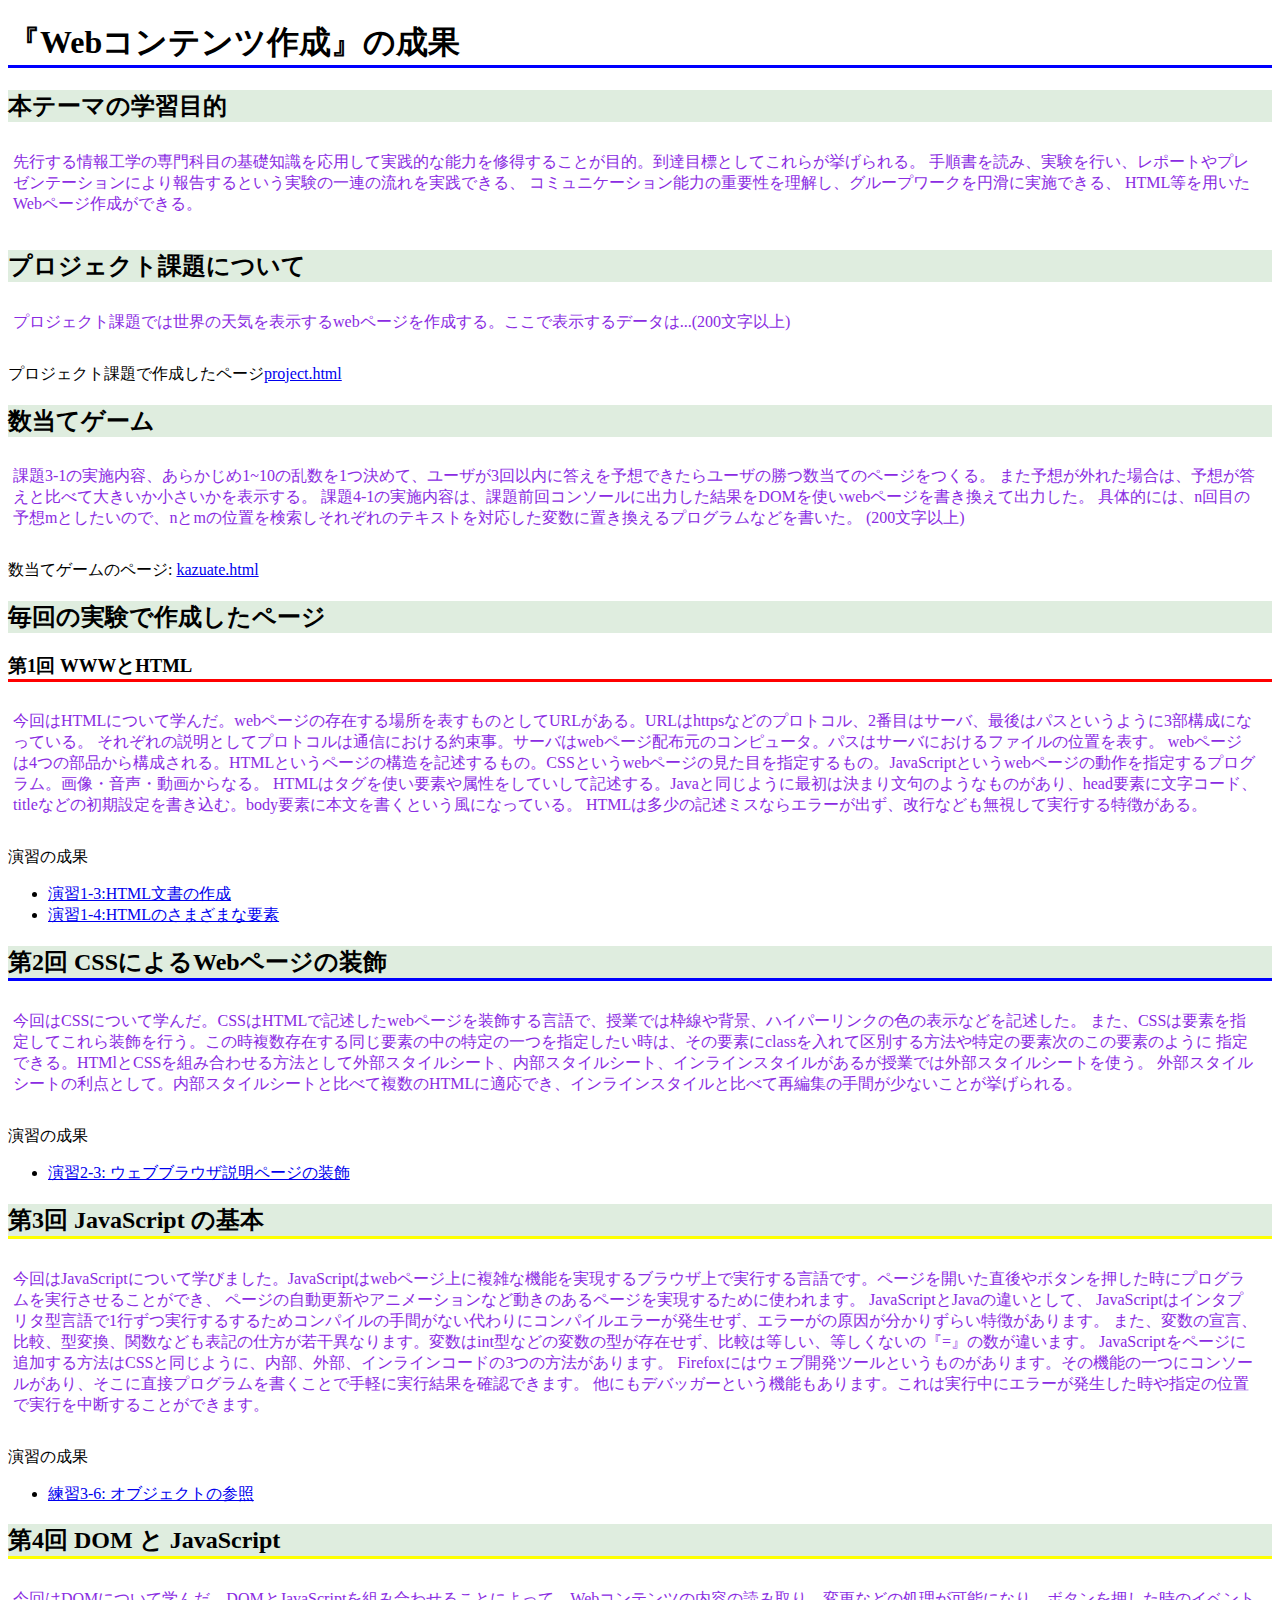
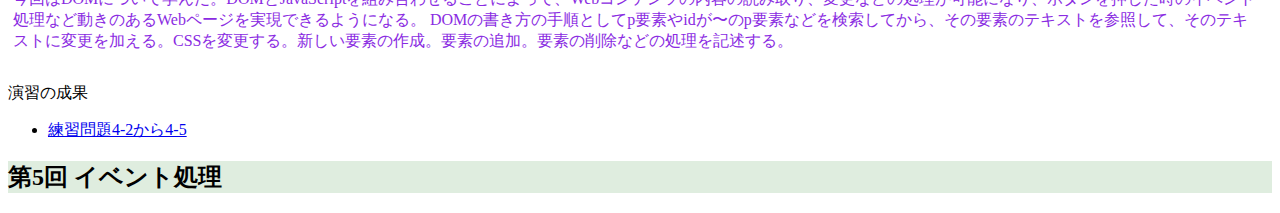
==== index.html @ e120f5e4 "7/5" ====
<!DOCTYPE html>
<html>
  <head>
    <meta charset="utf-8">
    <title>My test page</title>
    <link rel="stylesheet" href="style.css">
  </head>
  <body>
    <h1>『Webコンテンツ作成』の成果</h1>
    <h2>本テーマの学習目的</h2>
    <p>先行する情報工学の専門科目の基礎知識を応用して実践的な能力を修得することが目的。到達目標としてこれらが挙げられる。
      手順書を読み、実験を行い、レポートやプレゼンテーションにより報告するという実験の一連の流れを実践できる、
      コミュニケーション能力の重要性を理解し、グループワークを円滑に実施できる、
      HTML等を用いたWebページ作成ができる。</p>
    <h2>プロジェクト課題について</h2>
    <p>プロジェクト課題では世界の天気を表示するwebページを作成する。ここで表示するデータは...(200文字以上)</p>
    <p>プロジェクト課題で作成したページ<a href="project/project.html" target="_blank">project.html</a></p>

    <h2>数当てゲーム</h2>
    <p>課題3-1の実施内容、あらかじめ1~10の乱数を1つ決めて、ユーザが3回以内に答えを予想できたらユーザの勝つ数当てのページをつくる。
      また予想が外れた場合は、予想が答えと比べて大きいか小さいかを表示する。
      課題4-1の実施内容は、課題前回コンソールに出力した結果をDOMを使いwebページを書き換えて出力した。
      具体的には、n回目の予想mとしたいので、nとmの位置を検索しそれぞれのテキストを対応した変数に置き換えるプログラムなどを書いた。
(200文字以上)</p>
    <p>数当てゲームのページ: <a href="kazuate.html" target="_blank">kazuate.html</a></p>

    <h2>毎回の実験で作成したページ</h2>
    <h3>第1回 WWWとHTML</h3>
    <p>今回はHTMLについて学んだ。webページの存在する場所を表すものとしてURLがある。URLはhttpsなどのプロトコル、2番目はサーバ、最後はパスというように3部構成になっている。
      それぞれの説明としてプロトコルは通信における約束事。サーバはwebページ配布元のコンピュータ。パスはサーバにおけるファイルの位置を表す。
      webページは4つの部品から構成される。HTMLというページの構造を記述するもの。CSSというwebページの見た目を指定するもの。JavaScriptというwebページの動作を指定するプログラム。画像・音声・動画からなる。
      HTMLはタグを使い要素や属性をしていして記述する。Javaと同じように最初は決まり文句のようなものがあり、head要素に文字コード、titleなどの初期設定を書き込む。body要素に本文を書くという風になっている。
      HTMLは多少の記述ミスならエラーが出ず、改行なども無視して実行する特徴がある。
    </p>
    <p>演習の成果</p>
    <ul>
			<li><a href="practice-html/structure.html" target="_blank">演習1-3:HTML文書の作成</a></li>
			<li><a href="practice-html/elements.html" target="_blank">演習1-4:HTMLのさまざまな要素</a></li>
		</ul>

    <h2 class="Css">第2回 CSSによるWebページの装飾</h2>
    <p>今回はCSSについて学んだ。CSSはHTMLで記述したwebページを装飾する言語で、授業では枠線や背景、ハイパーリンクの色の表示などを記述した。
      また、CSSは要素を指定してこれら装飾を行う。この時複数存在する同じ要素の中の特定の一つを指定したい時は、その要素にclassを入れて区別する方法や特定の要素次のこの要素のように
      指定できる。HTMlとCSSを組み合わせる方法として外部スタイルシート、内部スタイルシート、インラインスタイルがあるが授業では外部スタイルシートを使う。
      外部スタイルシートの利点として。内部スタイルシートと比べて複数のHTMLに適応でき、インラインスタイルと比べて再編集の手間が少ないことが挙げられる。
    </p>
    <p>演習の成果</p>
    <ul>
      <li><a href="practice-css/browser-intro.html" target="_blank">演習2-3: ウェブブラウザ説明ページの装飾</a></li>
    </ul>

    <h2 class="JS">第3回 JavaScript の基本</h2>
    <p>今回はJavaScriptについて学びました。JavaScriptはwebページ上に複雑な機能を実現するブラウザ上で実行する言語です。ページを開いた直後やボタンを押した時にプログラムを実行させることができ、
      ページの自動更新やアニメーションなど動きのあるページを実現するために使われます。
      JavaScriptとJavaの違いとして、
      JavaScriptはインタプリタ型言語で1行ずつ実行するするためコンパイルの手間がない代わりにコンパイルエラーが発生せず、エラーがの原因が分かりずらい特徴があります。
      また、変数の宣言、比較、型変換、関数なども表記の仕方が若干異なります。変数はint型などの変数の型が存在せず、比較は等しい、等しくないの『=』の数が違います。
      JavaScriptをページに追加する方法はCSSと同じように、内部、外部、インラインコードの3つの方法があります。
      Firefoxにはウェブ開発ツールというものがあります。その機能の一つにコンソールがあり、そこに直接プログラムを書くことで手軽に実行結果を確認できます。
      他にもデバッガーという機能もあります。これは実行中にエラーが発生した時や指定の位置で実行を中断することができます。
    </p>
    <p>演習の成果</p>
    <ul>
      <li><a href="practice-js/obj-practice.html" target="_blank">練習3-6: オブジェクトの参照</a></li>
    </ul>
    <h2 class="JS">第4回 DOM と JavaScript</h2>
    <p>今回はDOMについて学んだ。DOMとJavaScriptを組み合わせることによって、Webコンテンツの内容の読み取り、変更などの処理が可能になり、ボタンを押した時のイベント処理など動きのあるWebページを実現できるようになる。
      DOMの書き方の手順としてp要素やidが〜のp要素などを検索してから、その要素のテキストを参照して、そのテキストに変更を加える。CSSを変更する。新しい要素の作成。要素の追加。要素の削除などの処理を記述する。

    </p>
    <p>演習の成果</p>
    <ul>
      <li><a href="practice-dom/dom-exercise.html" target="_blank">練習問題4-2から4-5</a></li>
    </ul>
    <h2>第5回 イベント処理</h2>


  </body>
</html>
---- style.css ----
h1{
    border-bottom: solid blue;
}
h3{
    border-bottom:solid red;
}
.Css{
    border-bottom: solid blue;
} 
.JS{
    border-bottom: solid yellow;
}
h2{
    background-color: rgb(223, 237, 223);
}
h2+p,h3+p{
    padding: 10px 15px 15px 5px;
    color:blueviolet;
}
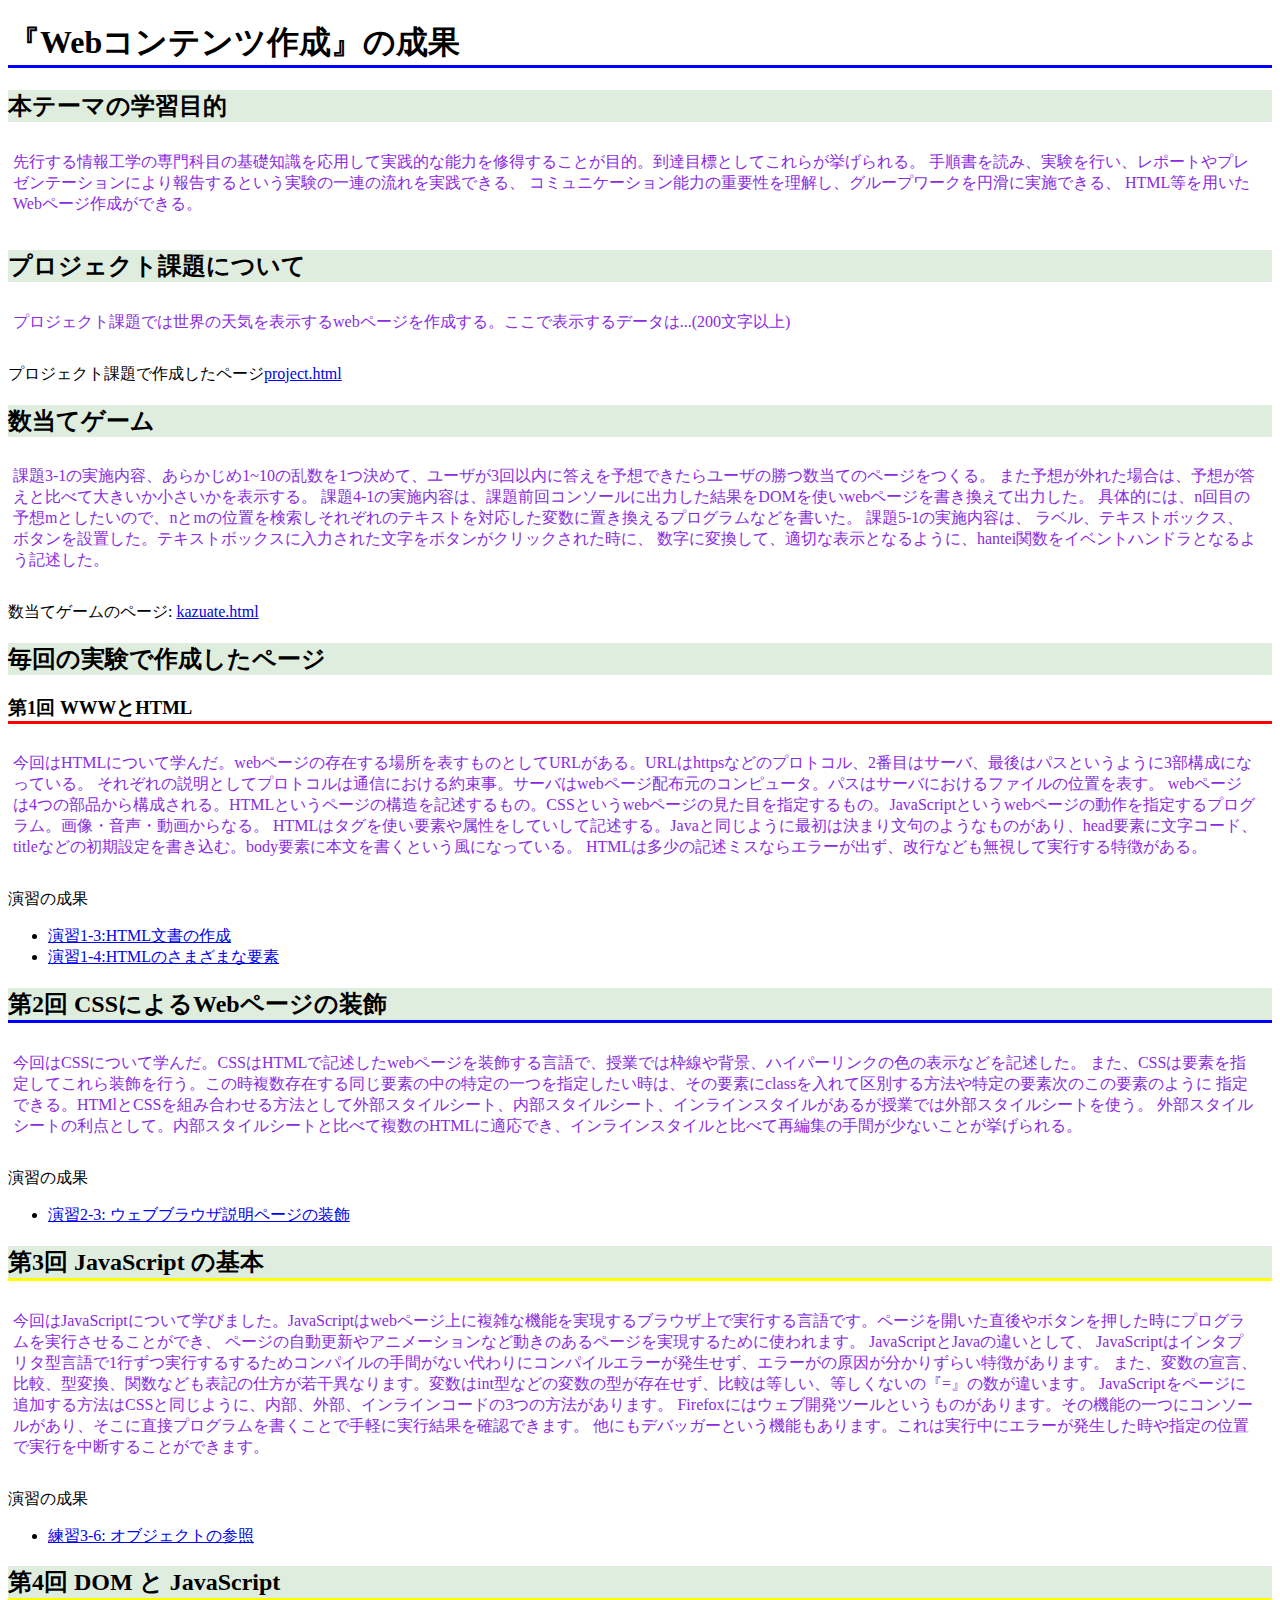
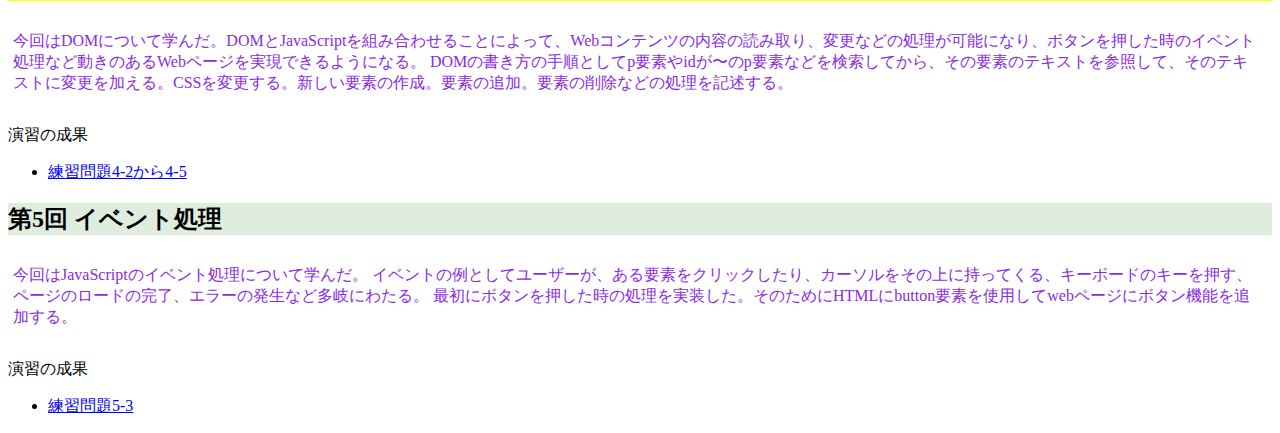
==== commit 8f6f541b: "7/6.2" ====
--- a/index.html
+++ b/index.html
@@ -14,14 +14,16 @@
       HTML等を用いたWebページ作成ができる。</p>
     <h2>プロジェクト課題について</h2>
     <p>プロジェクト課題では世界の天気を表示するwebページを作成する。ここで表示するデータは...(200文字以上)</p>
-    <p>プロジェクト課題で作成したページ<a href="project/project.html" target="_blank">project.html</a></p>
+    <p>プロジェクト課題で作成したページ<a href="project.html" target="_blank">project.html</a></p>
 
     <h2>数当てゲーム</h2>
     <p>課題3-1の実施内容、あらかじめ1~10の乱数を1つ決めて、ユーザが3回以内に答えを予想できたらユーザの勝つ数当てのページをつくる。
       また予想が外れた場合は、予想が答えと比べて大きいか小さいかを表示する。
       課題4-1の実施内容は、課題前回コンソールに出力した結果をDOMを使いwebページを書き換えて出力した。
       具体的には、n回目の予想mとしたいので、nとmの位置を検索しそれぞれのテキストを対応した変数に置き換えるプログラムなどを書いた。
-(200文字以上)</p>
+      課題5-1の実施内容は、 ラベル、テキストボックス、ボタンを設置した。テキストボックスに入力された文字をボタンがクリックされた時に、
+      数字に変換して、適切な表示となるように、hantei関数をイベントハンドラとなるよう記述した。
+    </p>
     <p>数当てゲームのページ: <a href="kazuate.html" target="_blank">kazuate.html</a></p>
 
     <h2>毎回の実験で作成したページ</h2>
@@ -73,7 +75,27 @@
       <li><a href="practice-dom/dom-exercise.html" target="_blank">練習問題4-2から4-5</a></li>
     </ul>
     <h2>第5回 イベント処理</h2>
+<!-- クリックした時とかは関数の名前のみ書く　（ここで呼び出すわけでは無い）
+    <label for="shimei">氏名: </label>
+    <input type="text" name="shimei" id="shimei" size="10">
+    labelのやつはinputに書く決まり.半角10文字分の長さ
+    〜.valueで入力したものを持ってくる
 
+数当ては最初に何も表示しない
+    5-3だけでいい
+-->
+<p>
+今回はJavaScriptのイベント処理について学んだ。
+イベントの例としてユーザーが、ある要素をクリックしたり、カーソルをその上に持ってくる、キーボードのキーを押す、
+ページのロードの完了、エラーの発生など多岐にわたる。
+最初にボタンを押した時の処理を実装した。そのためにHTMLにbutton要素を使用してwebページにボタン機能を追加する。
+
+
+</p>
+<p>演習の成果</p>
+<ul>
+  <li><a href="practice-event/event-list.html" target="_blank">練習問題5-3</a></li>
+</ul>
 
   </body>
 </html>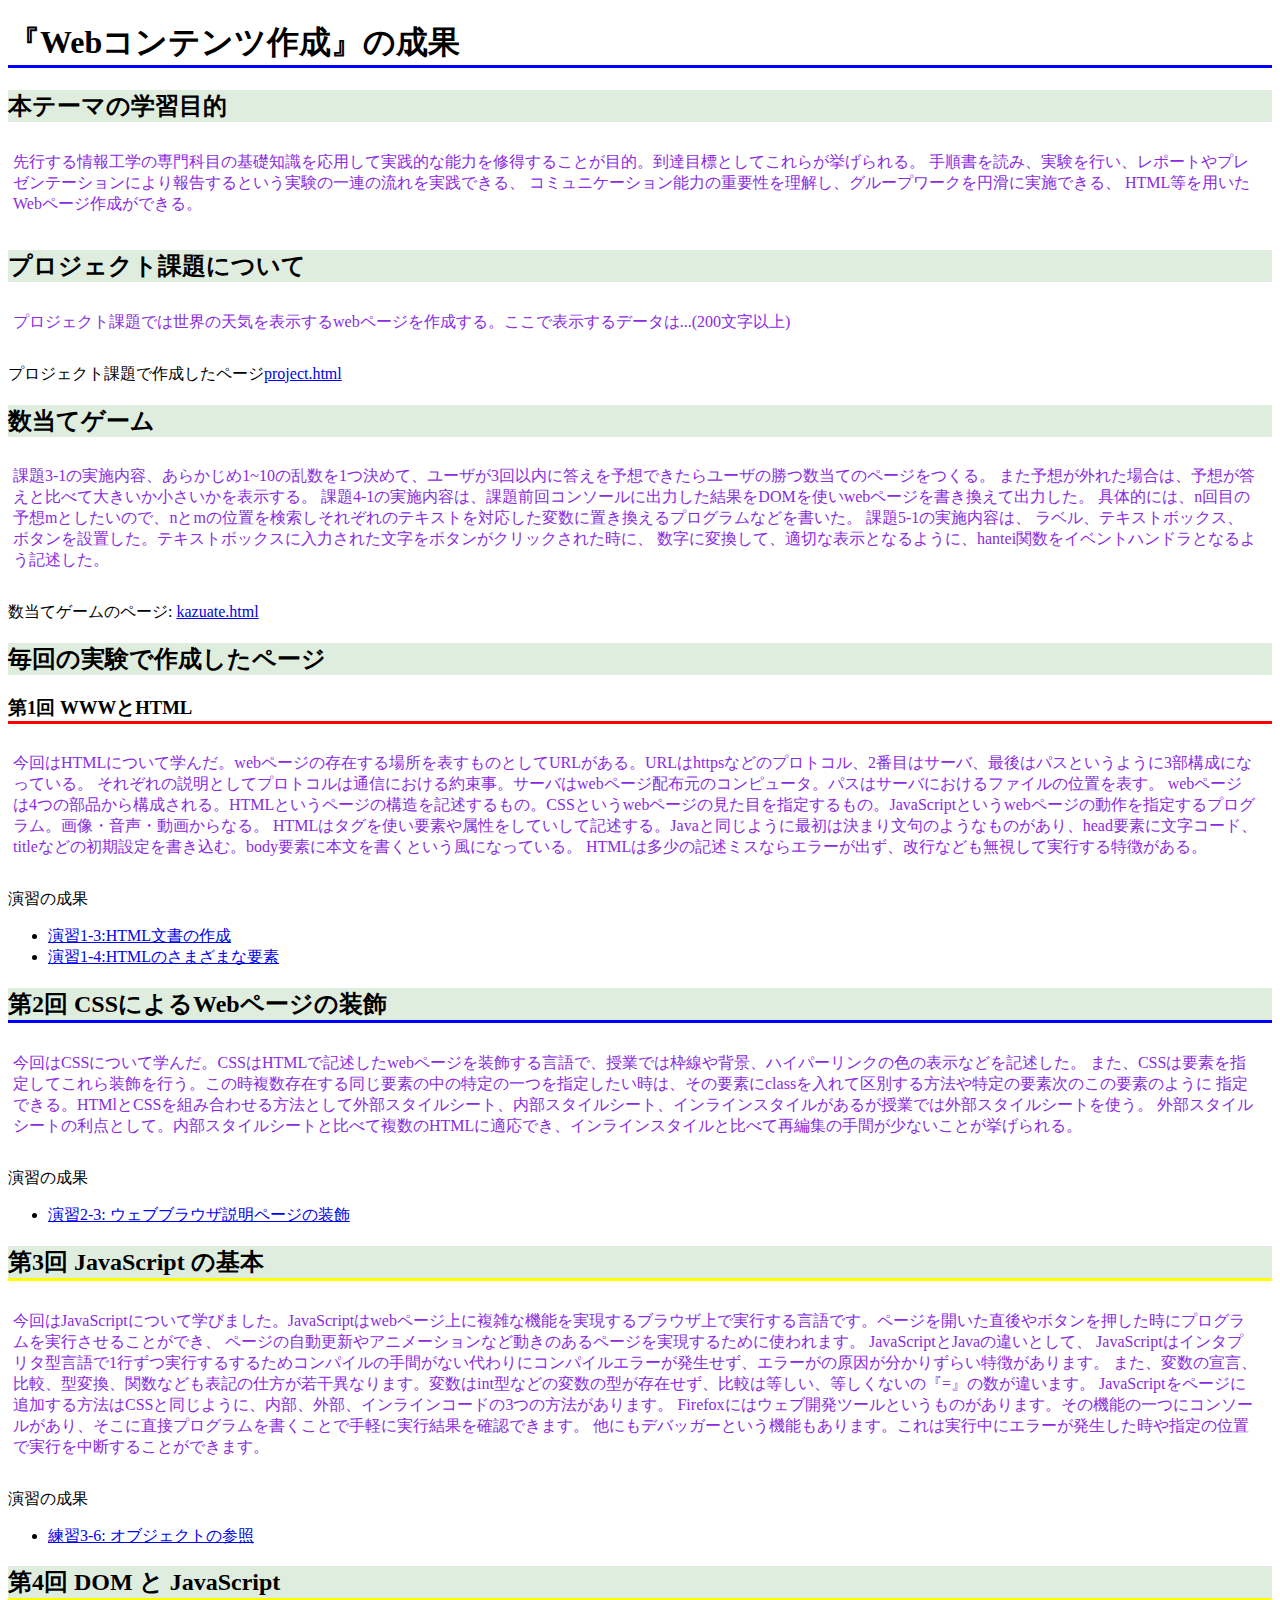
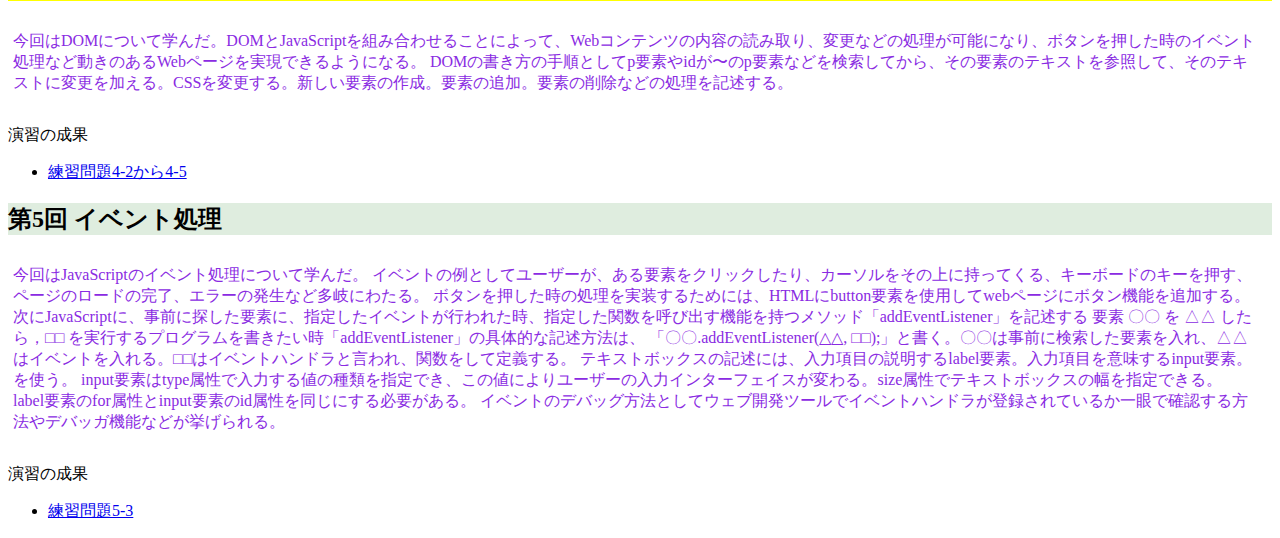
==== commit 4fcf84ba: "7/10" ====
--- a/index.html
+++ b/index.html
@@ -88,9 +88,17 @@
 今回はJavaScriptのイベント処理について学んだ。
 イベントの例としてユーザーが、ある要素をクリックしたり、カーソルをその上に持ってくる、キーボードのキーを押す、
 ページのロードの完了、エラーの発生など多岐にわたる。
-最初にボタンを押した時の処理を実装した。そのためにHTMLにbutton要素を使用してwebページにボタン機能を追加する。
+ボタンを押した時の処理を実装するためには、HTMLにbutton要素を使用してwebページにボタン機能を追加する。
+次にJavaScriptに、事前に探した要素に、指定したイベントが行われた時、指定した関数を呼び出す機能を持つメソッド「addEventListener」を記述する
 
+要素 〇〇 を △△ したら，□□ を実行するプログラムを書きたい時「addEventListener」の具体的な記述方法は、
+「〇〇.addEventListener(△△, □□);」と書く。〇〇は事前に検索した要素を入れ、△△はイベントを入れる。□□はイベントハンドラと言われ、関数をして定義する。
 
+テキストボックスの記述には、入力項目の説明するlabel要素。入力項目を意味するinput要素。を使う。
+input要素はtype属性で入力する値の種類を指定でき、この値によりユーザーの入力インターフェイスが変わる。size属性でテキストボックスの幅を指定できる。
+label要素のfor属性とinput要素のid属性を同じにする必要がある。
+
+イベントのデバッグ方法としてウェブ開発ツールでイベントハンドラが登録されているか一眼で確認する方法やデバッガ機能などが挙げられる。
 </p>
 <p>演習の成果</p>
 <ul>
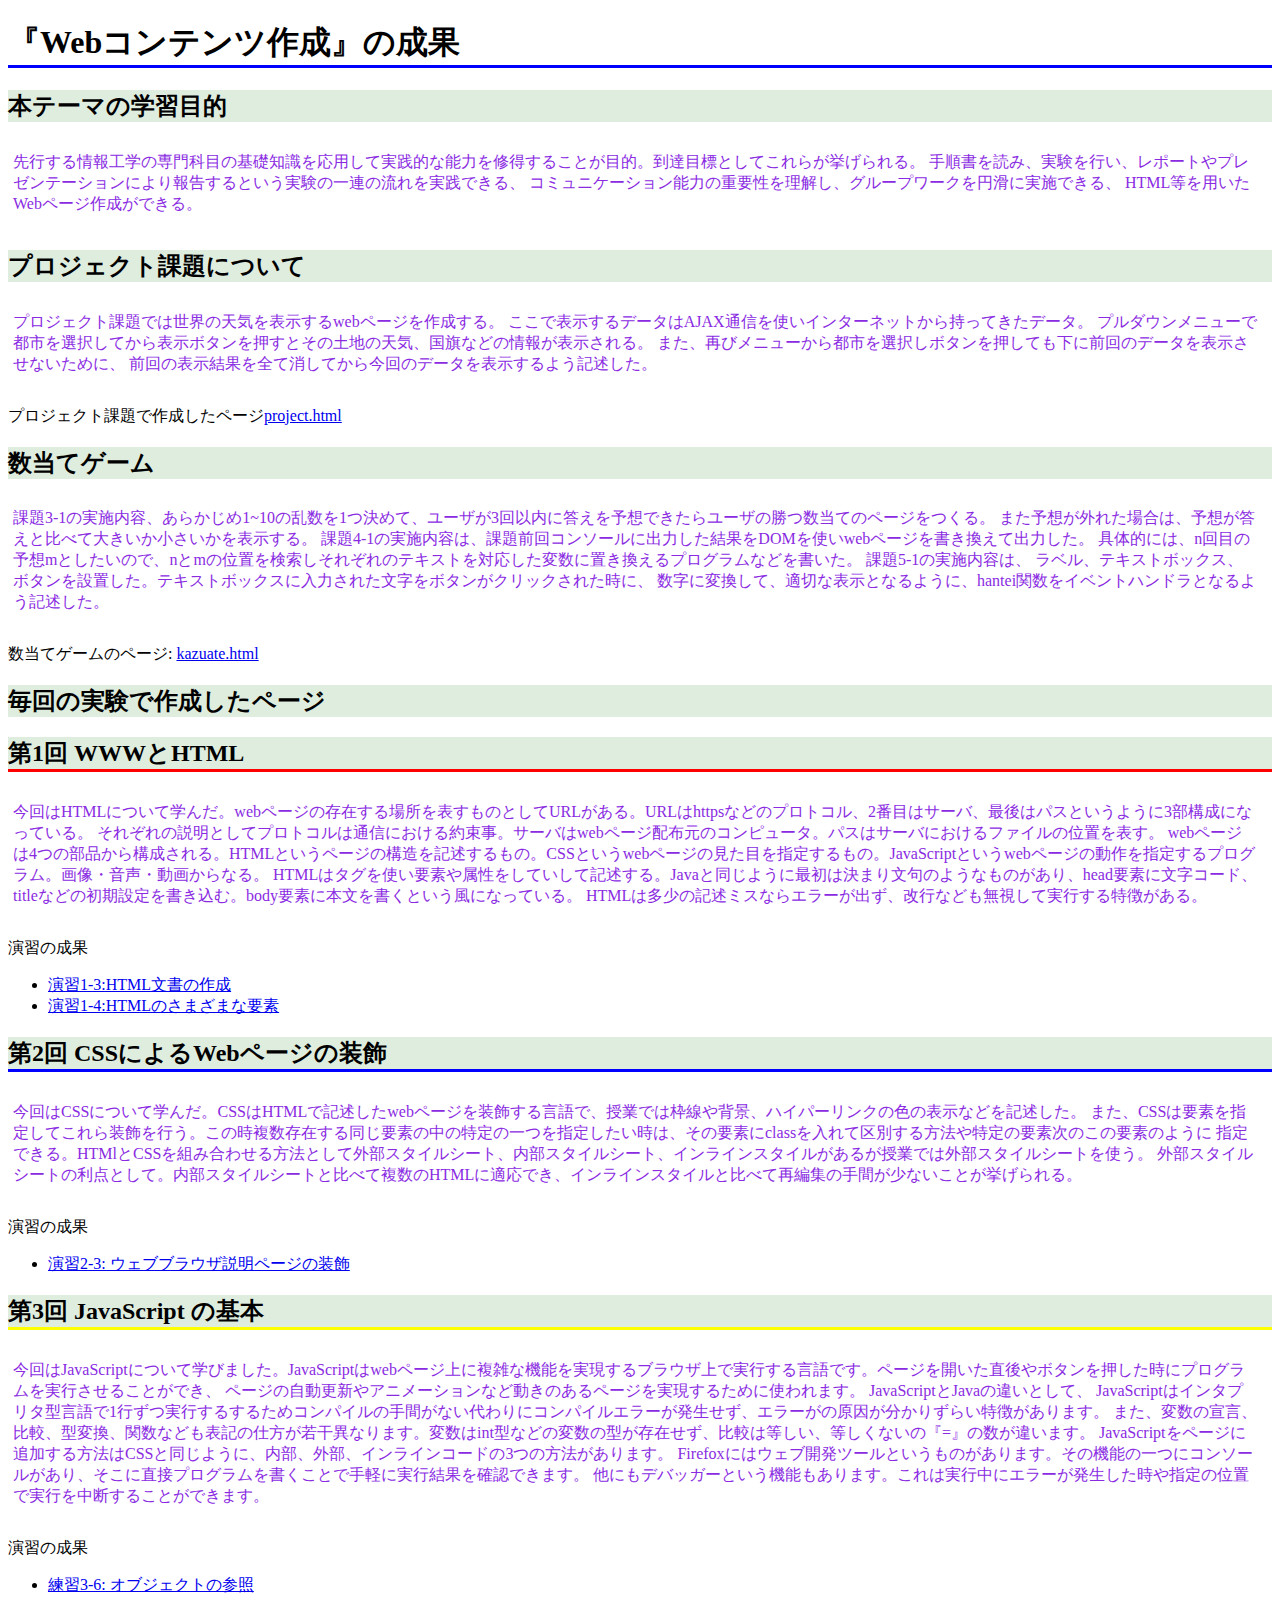
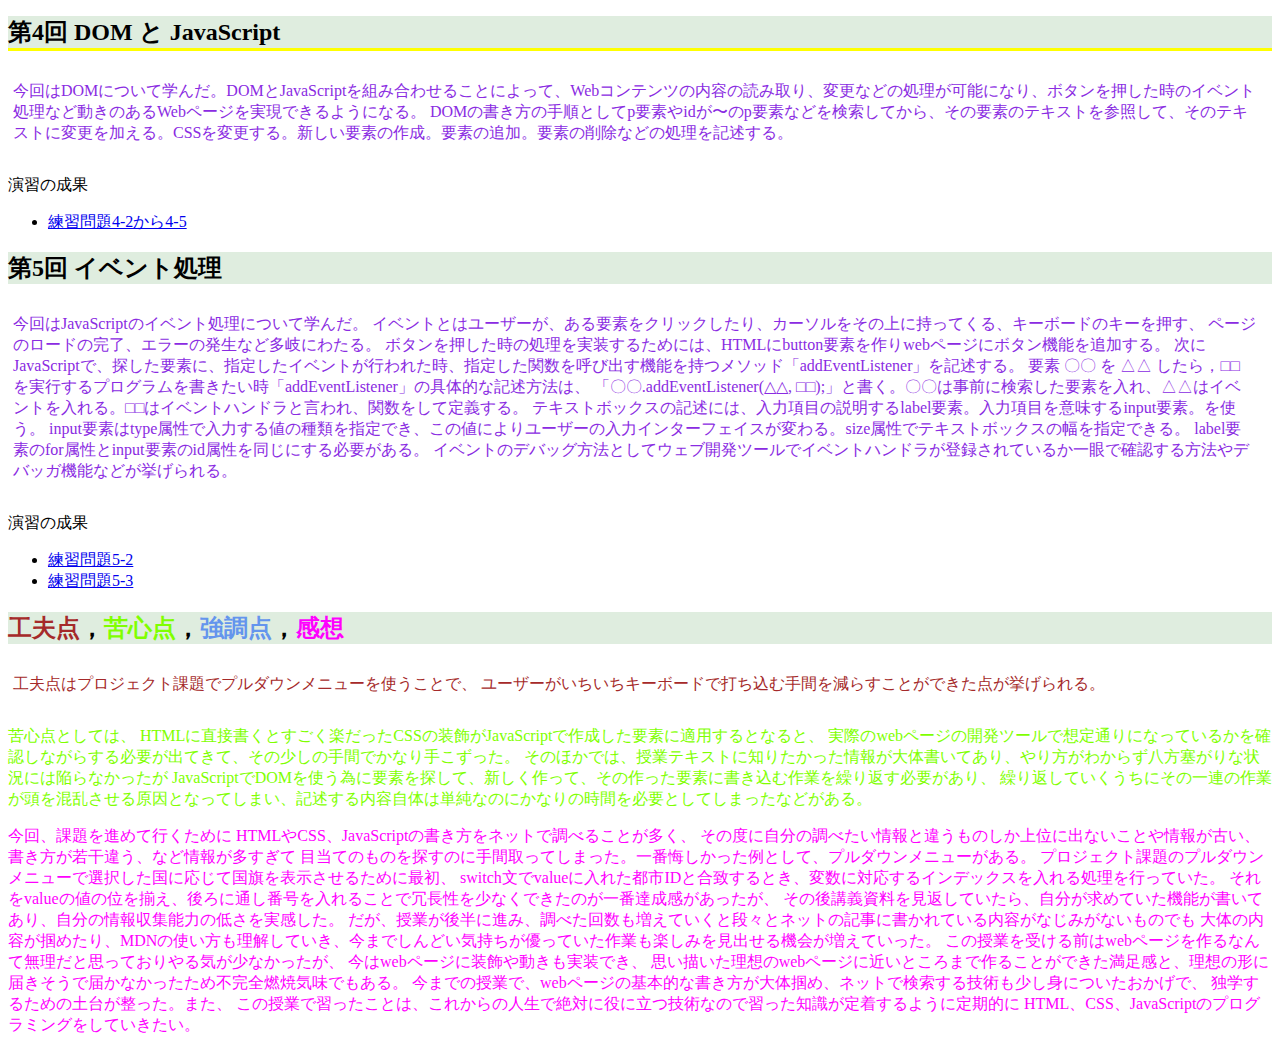
==== commit aeeaa549: "7/26" ====
--- a/index.html
+++ b/index.html
@@ -13,7 +13,12 @@
       コミュニケーション能力の重要性を理解し、グループワークを円滑に実施できる、
       HTML等を用いたWebページ作成ができる。</p>
     <h2>プロジェクト課題について</h2>
-    <p>プロジェクト課題では世界の天気を表示するwebページを作成する。ここで表示するデータは...(200文字以上)</p>
+    <p>プロジェクト課題では世界の天気を表示するwebページを作成する。
+      ここで表示するデータはAJAX通信を使いインターネットから持ってきたデータ。
+      プルダウンメニューで都市を選択してから表示ボタンを押すとその土地の天気、国旗などの情報が表示される。
+      また、再びメニューから都市を選択しボタンを押しても下に前回のデータを表示させないために、
+      前回の表示結果を全て消してから今回のデータを表示するよう記述した。
+    </p>
     <p>プロジェクト課題で作成したページ<a href="project.html" target="_blank">project.html</a></p>
 
     <h2>数当てゲーム</h2>
@@ -27,7 +32,7 @@
     <p>数当てゲームのページ: <a href="kazuate.html" target="_blank">kazuate.html</a></p>
 
     <h2>毎回の実験で作成したページ</h2>
-    <h3>第1回 WWWとHTML</h3>
+    <h2 class="HTML">第1回 WWWとHTML</h2>
     <p>今回はHTMLについて学んだ。webページの存在する場所を表すものとしてURLがある。URLはhttpsなどのプロトコル、2番目はサーバ、最後はパスというように3部構成になっている。
       それぞれの説明としてプロトコルは通信における約束事。サーバはwebページ配布元のコンピュータ。パスはサーバにおけるファイルの位置を表す。
       webページは4つの部品から構成される。HTMLというページの構造を記述するもの。CSSというwebページの見た目を指定するもの。JavaScriptというwebページの動作を指定するプログラム。画像・音声・動画からなる。
@@ -86,10 +91,10 @@
 -->
 <p>
 今回はJavaScriptのイベント処理について学んだ。
-イベントの例としてユーザーが、ある要素をクリックしたり、カーソルをその上に持ってくる、キーボードのキーを押す、
+イベントとはユーザーが、ある要素をクリックしたり、カーソルをその上に持ってくる、キーボードのキーを押す、
 ページのロードの完了、エラーの発生など多岐にわたる。
-ボタンを押した時の処理を実装するためには、HTMLにbutton要素を使用してwebページにボタン機能を追加する。
-次にJavaScriptに、事前に探した要素に、指定したイベントが行われた時、指定した関数を呼び出す機能を持つメソッド「addEventListener」を記述する
+ボタンを押した時の処理を実装するためには、HTMLにbutton要素を作りwebページにボタン機能を追加する。
+次にJavaScriptで、探した要素に、指定したイベントが行われた時、指定した関数を呼び出す機能を持つメソッド「addEventListener」を記述する。
 
 要素 〇〇 を △△ したら，□□ を実行するプログラムを書きたい時「addEventListener」の具体的な記述方法は、
 「〇〇.addEventListener(△△, □□);」と書く。〇〇は事前に検索した要素を入れ、△△はイベントを入れる。□□はイベントハンドラと言われ、関数をして定義する。
@@ -102,8 +107,59 @@
 </p>
 <p>演習の成果</p>
 <ul>
+  <li><a href="practice-event/event-intro.html" target="_blank">練習問題5-2</a></li>
   <li><a href="practice-event/event-list.html" target="_blank">練習問題5-3</a></li>
 </ul>
+<!--
+<h2>第6回 プロジェクト課題を完成させよう</h2>
+<p>今回は通信処理のAJAXについて学習した。
+  AJAX通信を実現するためaxiosライブラリを使用した。
+  webでの通信はリクエストしてレスポンスされる
+  非同期は待たずに処理を実行する・同期は作り手からは便利（エラー処理など）
+  今時は非同期通信
+
+  指定したURLと通信
+  読むためにはhead要素のscriptに
+  <script src="https://cdnjs.cloudflare.com/ajax/libs/axios/0.27.2/axios.min.js"></script>
+と書く
+ウェブ開発ツールのネットワーク
+のヘッダーのgetを見れば通信先が確認できる
+</p>
+-->
+<h2><span class="Kuhu">工夫点</span>，<span class="Kusin">苦心点</span>，<span class="Kyou">強調点</span>，<span class="Kansou">感想</span></h2>
+<p class="Kuhu">
+  工夫点はプロジェクト課題でプルダウンメニューを使うことで、
+  ユーザーがいちいちキーボードで打ち込む手間を減らすことができた点が挙げられる。
+</p>
+<p class="Kusin">
+  苦心点としては、
+  HTMLに直接書くとすごく楽だったCSSの装飾がJavaScriptで作成した要素に適用するとなると、
+  実際のwebページの開発ツールで想定通りになっているかを確認しながらする必要が出てきて、その少しの手間でかなり手こずった。
+  そのほかでは、授業テキストに知りたかった情報が大体書いてあり、やり方がわからず八方塞がりな状況には陥らなかったが
+  JavaScriptでDOMを使う為に要素を探して、新しく作って、その作った要素に書き込む作業を繰り返す必要があり、
+  繰り返していくうちにその一連の作業が頭を混乱させる原因となってしまい、記述する内容自体は単純なのにかなりの時間を必要としてしまったなどがある。
+</p>
+<p class="Kansou">
+今回、課題を進めて行くために
+HTMLやCSS、JavaScriptの書き方をネットで調べることが多く、
+その度に自分の調べたい情報と違うものしか上位に出ないことや情報が古い、書き方が若干違う、など情報が多すぎて
+目当てのものを探すのに手間取ってしまった。一番悔しかった例として、プルダウンメニューがある。
+プロジェクト課題のプルダウンメニューで選択した国に応じて国旗を表示させるために最初、
+switch文でvalueに入れた都市IDと合致するとき、変数に対応するインデックスを入れる処理を行っていた。
+それをvalueの値の位を揃え、後ろに通し番号を入れることで冗長性を少なくできたのが一番達成感があったが、
+その後講義資料を見返していたら、自分が求めていた機能が書いてあり、自分の情報収集能力の低さを実感した。
+だが、授業が後半に進み、調べた回数も増えていくと段々とネットの記事に書かれている内容がなじみがないものでも
+大体の内容が掴めたり、MDNの使い方も理解していき、今までしんどい気持ちが優っていた作業も楽しみを見出せる機会が増えていった。
+
+この授業を受ける前はwebページを作るなんて無理だと思っておりやる気が少なかったが、
+今はwebページに装飾や動きも実装でき、
+思い描いた理想のwebページに近いところまで作ることができた満足感と、理想の形に届きそうで届かなかったため不完全燃焼気味でもある。
+今までの授業で、webページの基本的な書き方が大体掴め、ネットで検索する技術も少し身についたおかげで、
+独学するための土台が整った。また、
+この授業で習ったことは、これからの人生で絶対に役に立つ技術なので習った知識が定着するように定期的に
+HTML、CSS、JavaScriptのプログラミングをしていきたい。
+</p>
+
 
   </body>
 </html>--- a/style.css
+++ b/style.css
@@ -1,7 +1,7 @@
 h1{
     border-bottom: solid blue;
 }
-h3{
+.HTML{
     border-bottom:solid red;
 }
 .Css{
@@ -13,7 +13,19 @@
 h2{
     background-color: rgb(223, 237, 223);
 }
-h2+p,h3+p{
+h2+p{
     padding: 10px 15px 15px 5px;
     color:blueviolet;
+}
+.Kuhu{
+    color:brown;
+}
+.Kusin{
+    color:chartreuse;
+}
+.Kyou{
+    color:cornflowerblue
+}
+.Kansou{
+    color:fuchsia;
 }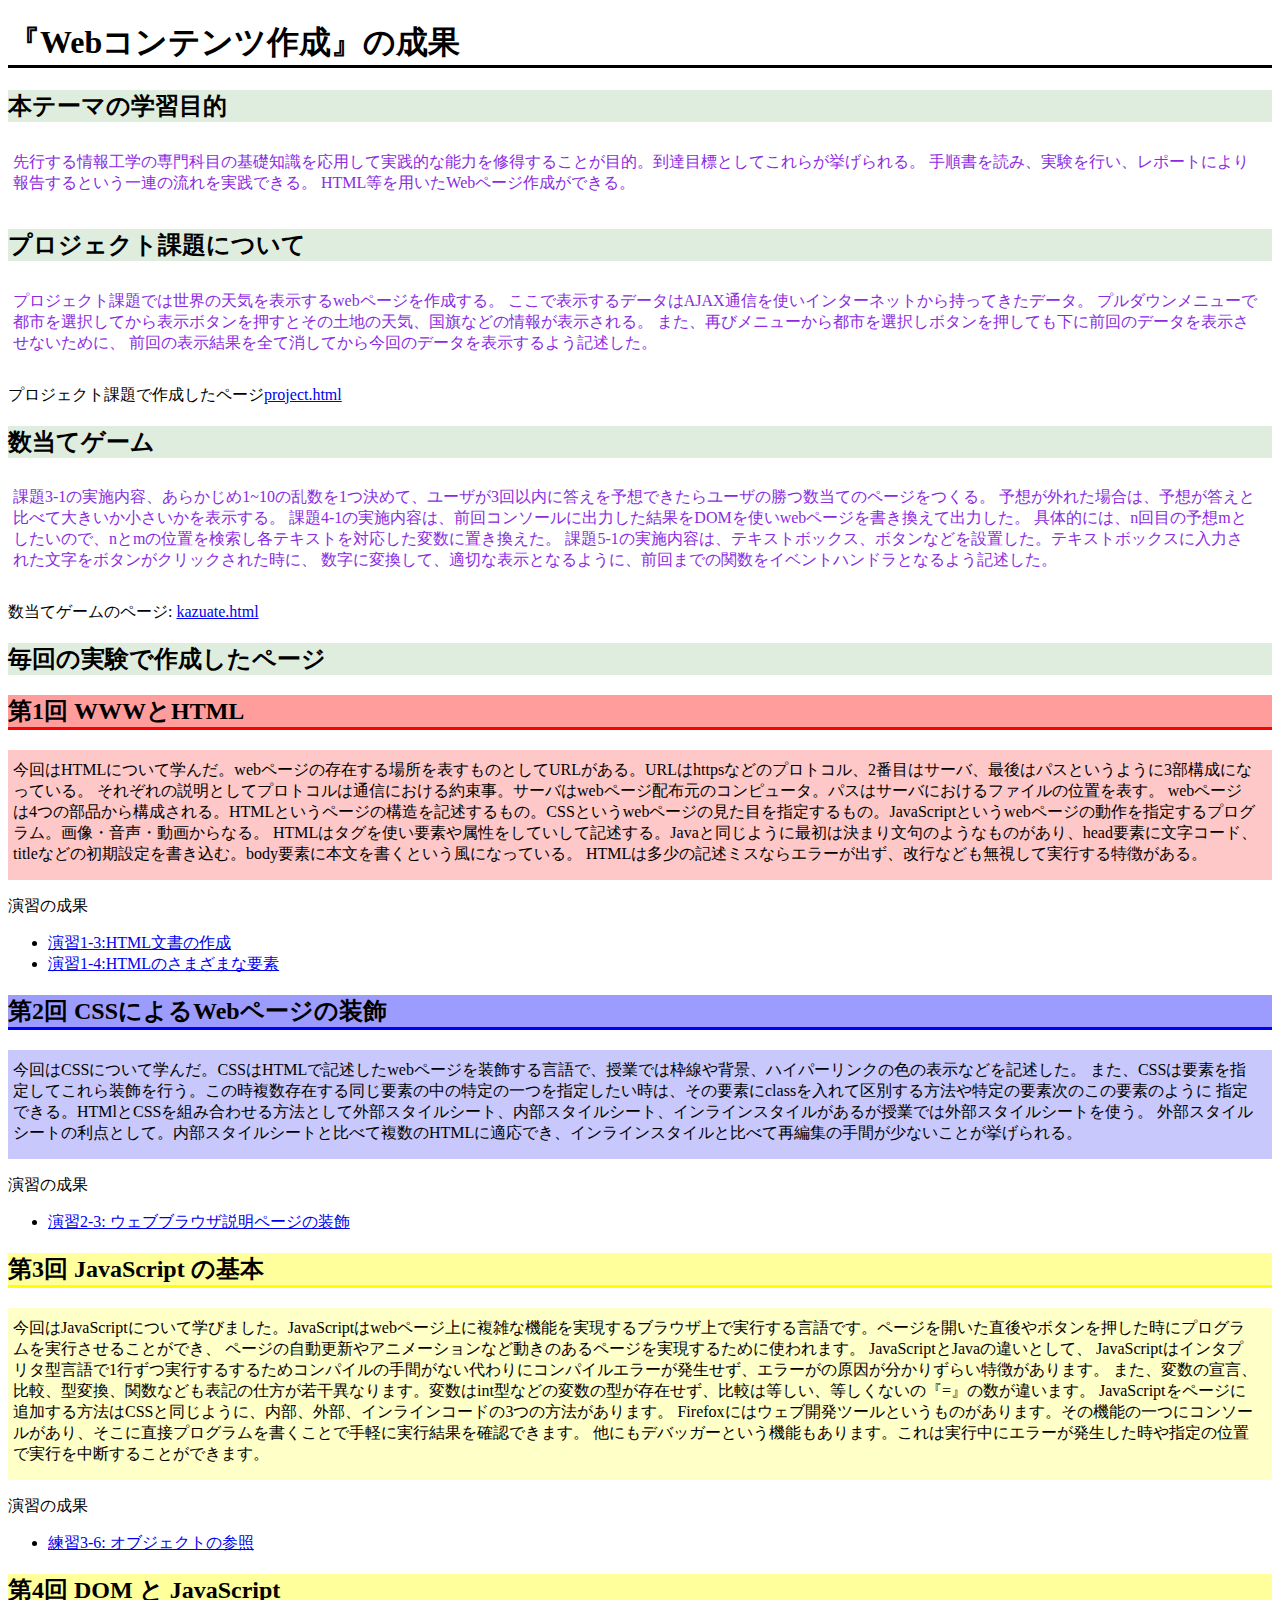
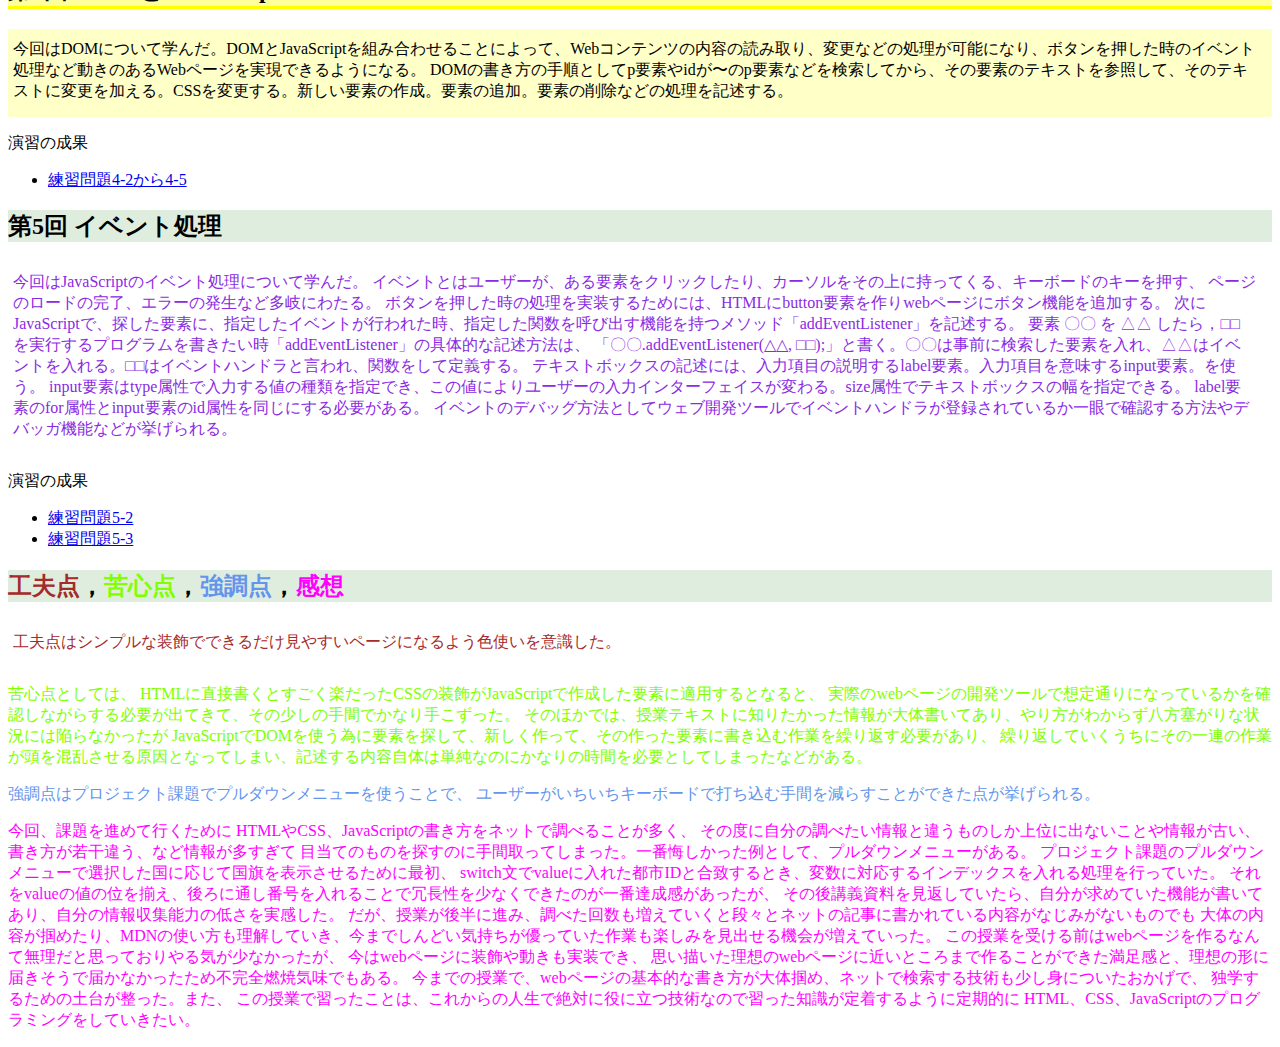
==== commit b6131495: "7/26_2" ====
--- a/index.html
+++ b/index.html
@@ -9,8 +9,7 @@
     <h1>『Webコンテンツ作成』の成果</h1>
     <h2>本テーマの学習目的</h2>
     <p>先行する情報工学の専門科目の基礎知識を応用して実践的な能力を修得することが目的。到達目標としてこれらが挙げられる。
-      手順書を読み、実験を行い、レポートやプレゼンテーションにより報告するという実験の一連の流れを実践できる、
-      コミュニケーション能力の重要性を理解し、グループワークを円滑に実施できる、
+      手順書を読み、実験を行い、レポートにより報告するという一連の流れを実践できる。
       HTML等を用いたWebページ作成ができる。</p>
     <h2>プロジェクト課題について</h2>
     <p>プロジェクト課題では世界の天気を表示するwebページを作成する。
@@ -23,11 +22,11 @@
 
     <h2>数当てゲーム</h2>
     <p>課題3-1の実施内容、あらかじめ1~10の乱数を1つ決めて、ユーザが3回以内に答えを予想できたらユーザの勝つ数当てのページをつくる。
-      また予想が外れた場合は、予想が答えと比べて大きいか小さいかを表示する。
-      課題4-1の実施内容は、課題前回コンソールに出力した結果をDOMを使いwebページを書き換えて出力した。
-      具体的には、n回目の予想mとしたいので、nとmの位置を検索しそれぞれのテキストを対応した変数に置き換えるプログラムなどを書いた。
-      課題5-1の実施内容は、 ラベル、テキストボックス、ボタンを設置した。テキストボックスに入力された文字をボタンがクリックされた時に、
-      数字に変換して、適切な表示となるように、hantei関数をイベントハンドラとなるよう記述した。
+      予想が外れた場合は、予想が答えと比べて大きいか小さいかを表示する。
+      課題4-1の実施内容は、前回コンソールに出力した結果をDOMを使いwebページを書き換えて出力した。
+      具体的には、n回目の予想mとしたいので、nとmの位置を検索し各テキストを対応した変数に置き換えた。
+      課題5-1の実施内容は、テキストボックス、ボタンなどを設置した。テキストボックスに入力された文字をボタンがクリックされた時に、
+      数字に変換して、適切な表示となるように、前回までの関数をイベントハンドラとなるよう記述した。
     </p>
     <p>数当てゲームのページ: <a href="kazuate.html" target="_blank">kazuate.html</a></p>
 
@@ -128,8 +127,7 @@
 -->
 <h2><span class="Kuhu">工夫点</span>，<span class="Kusin">苦心点</span>，<span class="Kyou">強調点</span>，<span class="Kansou">感想</span></h2>
 <p class="Kuhu">
-  工夫点はプロジェクト課題でプルダウンメニューを使うことで、
-  ユーザーがいちいちキーボードで打ち込む手間を減らすことができた点が挙げられる。
+  工夫点はシンプルな装飾でできるだけ見やすいページになるよう色使いを意識した。
 </p>
 <p class="Kusin">
   苦心点としては、
@@ -138,6 +136,10 @@
   そのほかでは、授業テキストに知りたかった情報が大体書いてあり、やり方がわからず八方塞がりな状況には陥らなかったが
   JavaScriptでDOMを使う為に要素を探して、新しく作って、その作った要素に書き込む作業を繰り返す必要があり、
   繰り返していくうちにその一連の作業が頭を混乱させる原因となってしまい、記述する内容自体は単純なのにかなりの時間を必要としてしまったなどがある。
+</p>
+<p class="Kyou">
+  強調点はプロジェクト課題でプルダウンメニューを使うことで、
+  ユーザーがいちいちキーボードで打ち込む手間を減らすことができた点が挙げられる。
 </p>
 <p class="Kansou">
 今回、課題を進めて行くために
@@ -159,7 +161,5 @@
 この授業で習ったことは、これからの人生で絶対に役に立つ技術なので習った知識が定着するように定期的に
 HTML、CSS、JavaScriptのプログラミングをしていきたい。
 </p>
-
-
   </body>
 </html>--- a/style.css
+++ b/style.css
@@ -1,21 +1,36 @@
 h1{
-    border-bottom: solid blue;
-}
-.HTML{
-    border-bottom:solid red;
-}
-.Css{
-    border-bottom: solid blue;
-} 
-.JS{
-    border-bottom: solid yellow;
-}
-h2{
-    background-color: rgb(223, 237, 223);
+    border-bottom: solid black;
 }
 h2+p{
     padding: 10px 15px 15px 5px;
     color:blueviolet;
+}
+.HTML{
+    border-bottom:solid red;
+    background-color: rgb(255, 156, 156);
+}
+.HTML+p{
+    background-color: rgb(255, 200, 200);
+    color:black;
+}
+.Css{
+    border-bottom: solid blue;
+    background-color:rgb(156, 156, 255);
+} 
+.Css+p{
+    background-color:rgb(200, 200, 253);
+    color:black;
+}
+.JS{
+    border-bottom: solid yellow;
+    background-color:rgb(255, 255, 156);
+}
+.JS+p{
+    background-color: rgb(255, 255, 200);
+    color:black;
+}
+h2{
+    background-color: rgb(223, 237, 223);
 }
 .Kuhu{
     color:brown;
@@ -28,4 +43,4 @@
 }
 .Kansou{
     color:fuchsia;
-}+}  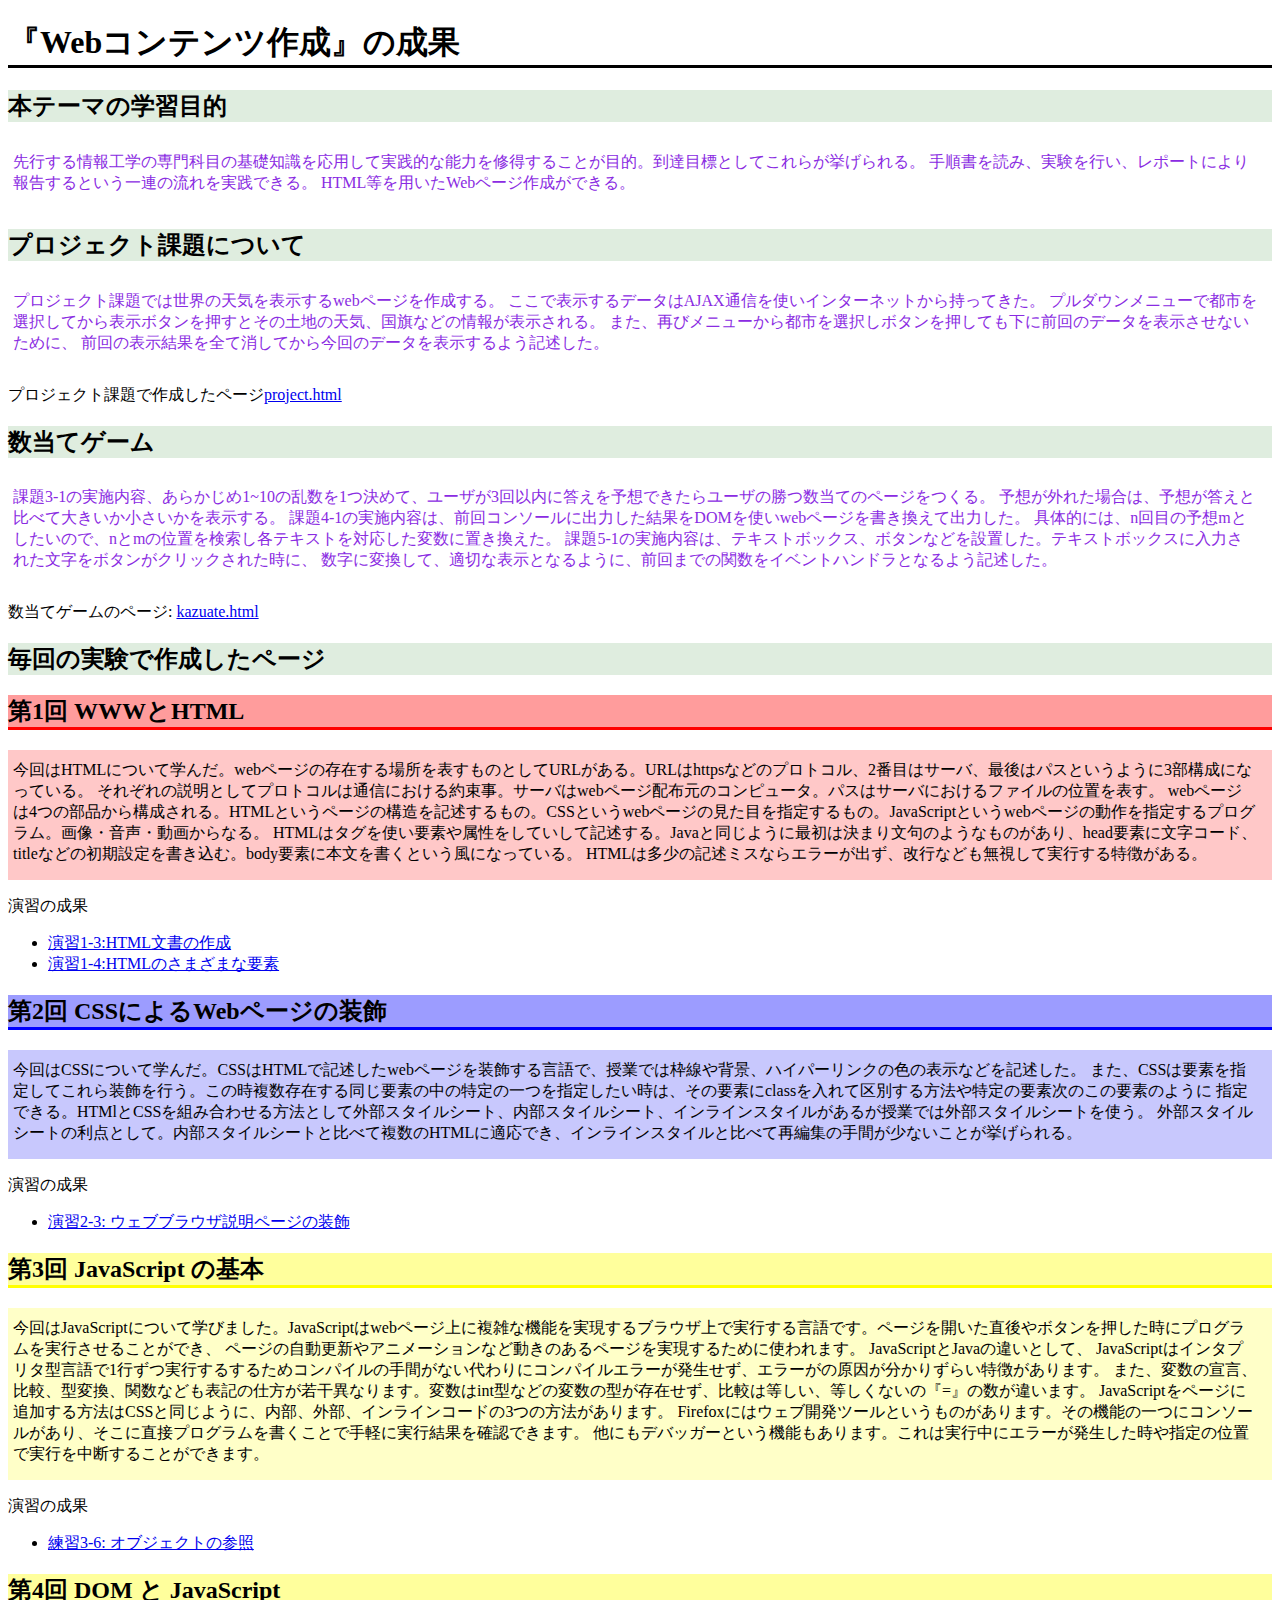
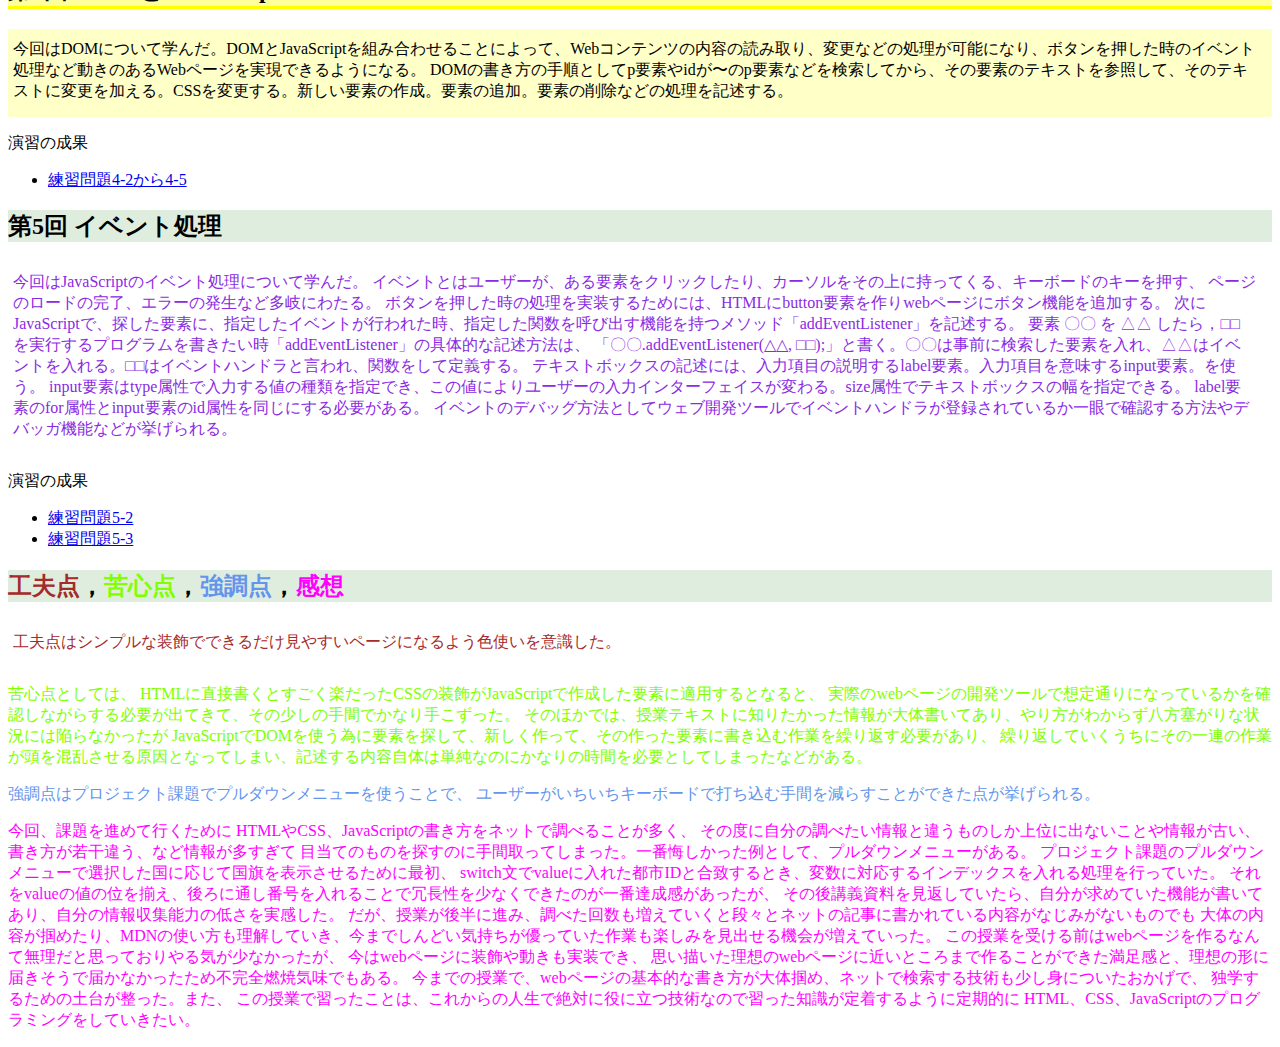
==== commit e085290a: "77" ====
--- a/index.html
+++ b/index.html
@@ -13,7 +13,7 @@
       HTML等を用いたWebページ作成ができる。</p>
     <h2>プロジェクト課題について</h2>
     <p>プロジェクト課題では世界の天気を表示するwebページを作成する。
-      ここで表示するデータはAJAX通信を使いインターネットから持ってきたデータ。
+      ここで表示するデータはAJAX通信を使いインターネットから持ってきた。
       プルダウンメニューで都市を選択してから表示ボタンを押すとその土地の天気、国旗などの情報が表示される。
       また、再びメニューから都市を選択しボタンを押しても下に前回のデータを表示させないために、
       前回の表示結果を全て消してから今回のデータを表示するよう記述した。
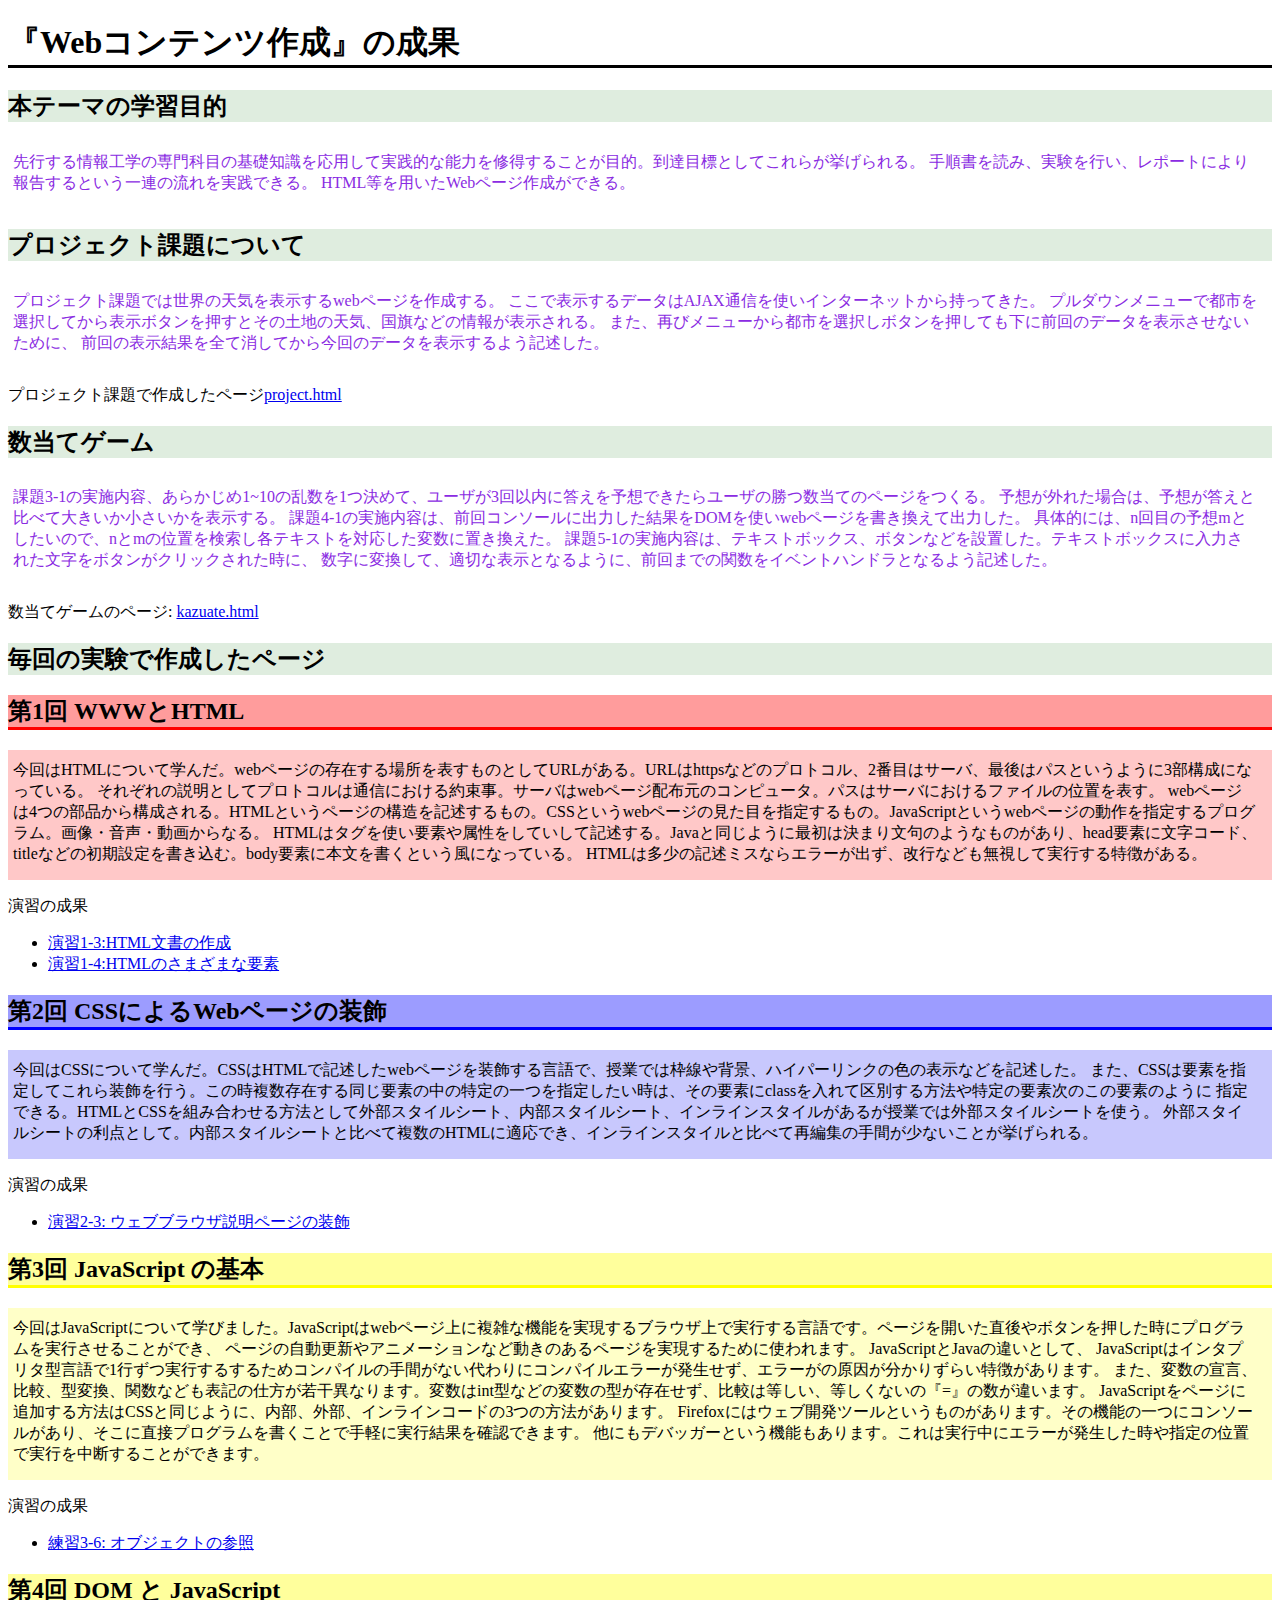
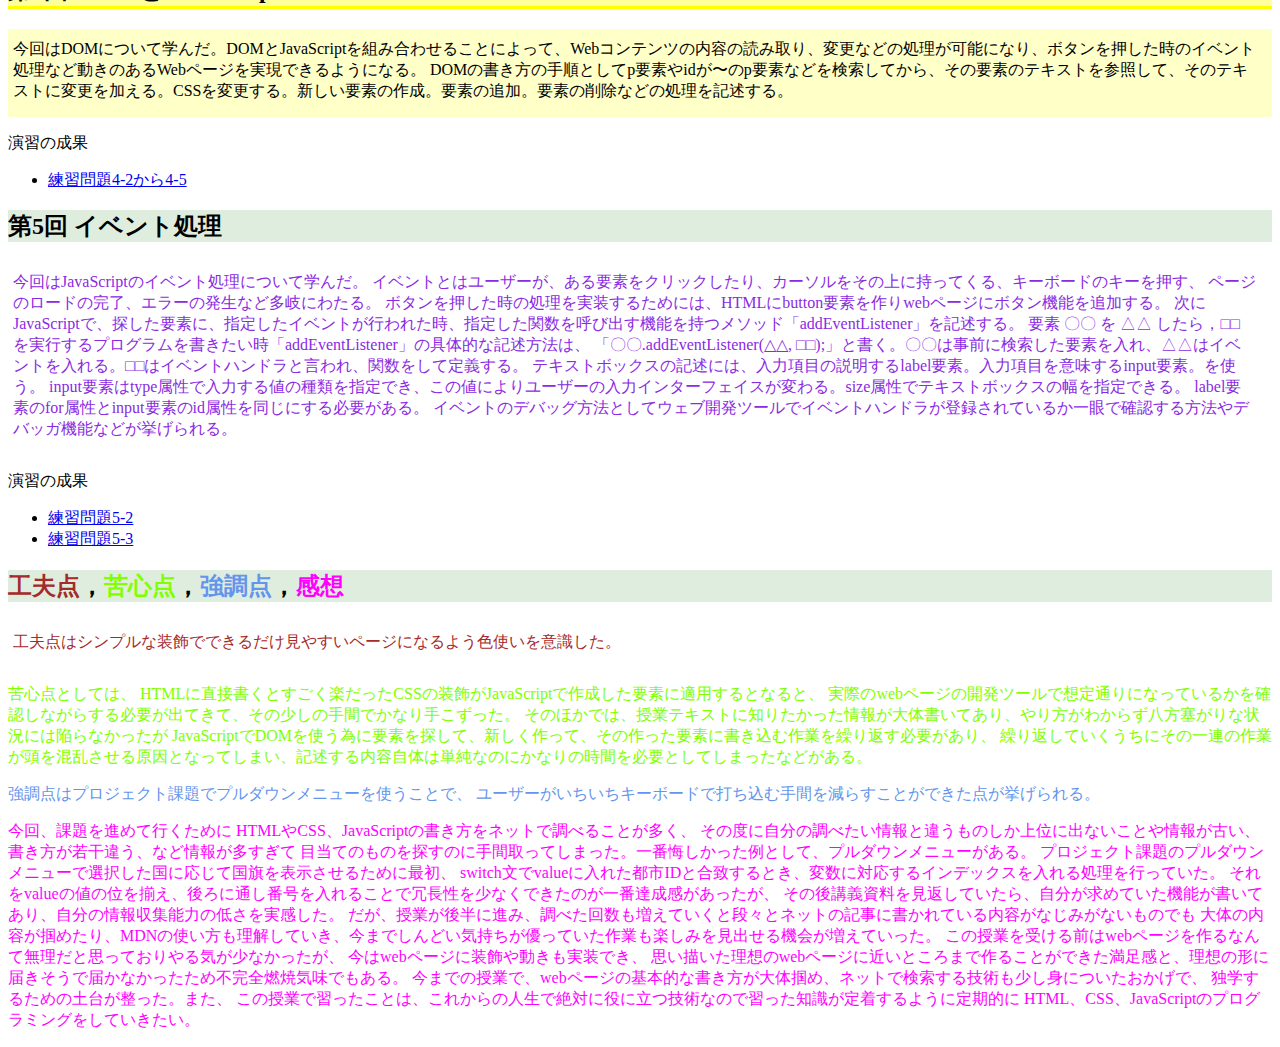
==== commit 0263ff74: "7" ====
--- a/index.html
+++ b/index.html
@@ -47,7 +47,7 @@
     <h2 class="Css">第2回 CSSによるWebページの装飾</h2>
     <p>今回はCSSについて学んだ。CSSはHTMLで記述したwebページを装飾する言語で、授業では枠線や背景、ハイパーリンクの色の表示などを記述した。
       また、CSSは要素を指定してこれら装飾を行う。この時複数存在する同じ要素の中の特定の一つを指定したい時は、その要素にclassを入れて区別する方法や特定の要素次のこの要素のように
-      指定できる。HTMlとCSSを組み合わせる方法として外部スタイルシート、内部スタイルシート、インラインスタイルがあるが授業では外部スタイルシートを使う。
+      指定できる。HTMLとCSSを組み合わせる方法として外部スタイルシート、内部スタイルシート、インラインスタイルがあるが授業では外部スタイルシートを使う。
       外部スタイルシートの利点として。内部スタイルシートと比べて複数のHTMLに適応でき、インラインスタイルと比べて再編集の手間が少ないことが挙げられる。
     </p>
     <p>演習の成果</p>
